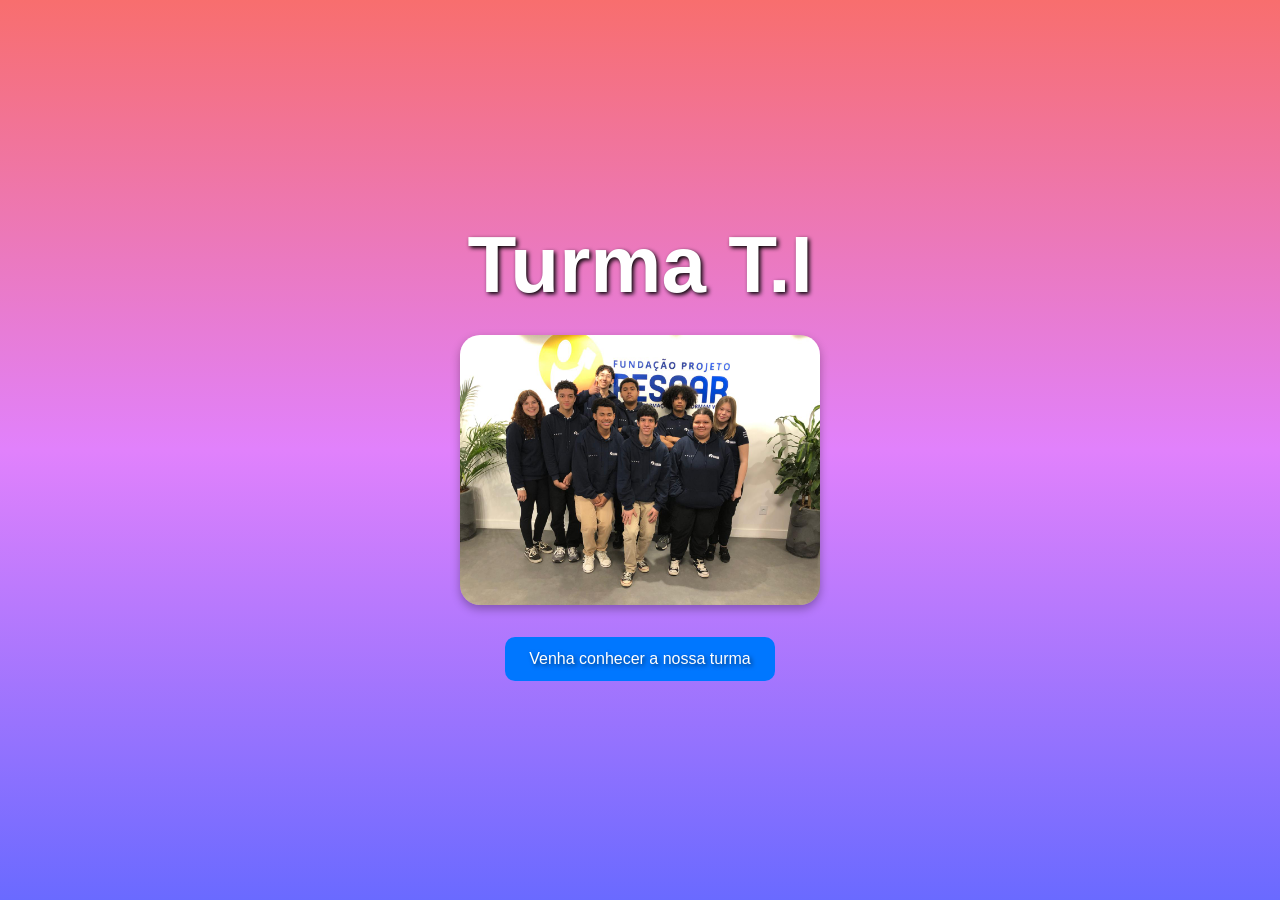
==== Programming/Gabriel/index.html @ c34b0b11 "Changed the font-size" ====
<!DOCTYPE html>
<html lang="pt-BR">
<head>
  <meta charset="UTF-8">
  <meta name="viewport" content="width=device-width, initial-scale=1.0">
  <title>Turma T.I</title>
  <style>
    * {
      margin: 0;
      padding: 0;
      box-sizing: border-box;
    }

    body {
      min-height: 100vh;
      background-image: linear-gradient(to bottom, rgb(248, 110, 110), rgb(225, 129, 252), rgb(106, 106, 255));
      display: flex;
      flex-direction: column;
      align-items: center;
      justify-content: center;
      font-family: Arial, sans-serif;
    }

    header h1 {
      color: white;
      text-shadow: 2px 2px 4px black;
      text-align: center;
      margin-bottom: 1.5rem;
      font-size: 5rem;
    }

    .img img {
      width: 90%;
      max-width: 400px;
      height: auto;
      border-radius: 20px;
      display: block;
      margin: 0 auto 2rem auto;
      box-shadow: 0 4px 10px rgba(0, 0, 0, 0.3);
    }

    button {
      background-color: #0077ff;
      color: white;
      text-shadow: 2px 2px 4px rgba(0, 0, 0, 0.5);
      border: none;
      padding: 0.8rem 1.5rem;
      font-size: 1rem;
      border-radius: 10px;
      cursor: pointer;
      transition: background 0.3s ease;
    }

    button:hover {
      background-color: #005fd1;
    }
    @media (max-width: 600px) {
      header h1 {
        font-size: 1.5rem;
      }

      button {
        width: 80%;
        font-size: 1rem;
      }
    }
  </style>
</head>
<body>
  <header>
    <h1>Turma T.I</h1>
  </header>

  <div class="img">
    <img src="Foto_turma.jpeg" alt="Foto da Turma T.I">
  </div>

  <button id="botao">Venha conhecer a nossa turma</button>
  <script>
    const botao = document.getElementById("botao");

    botao.addEventListener("click", function() {
     window.location.href = "https://www.google.com/";
    });
  </script>
</body>
</html>
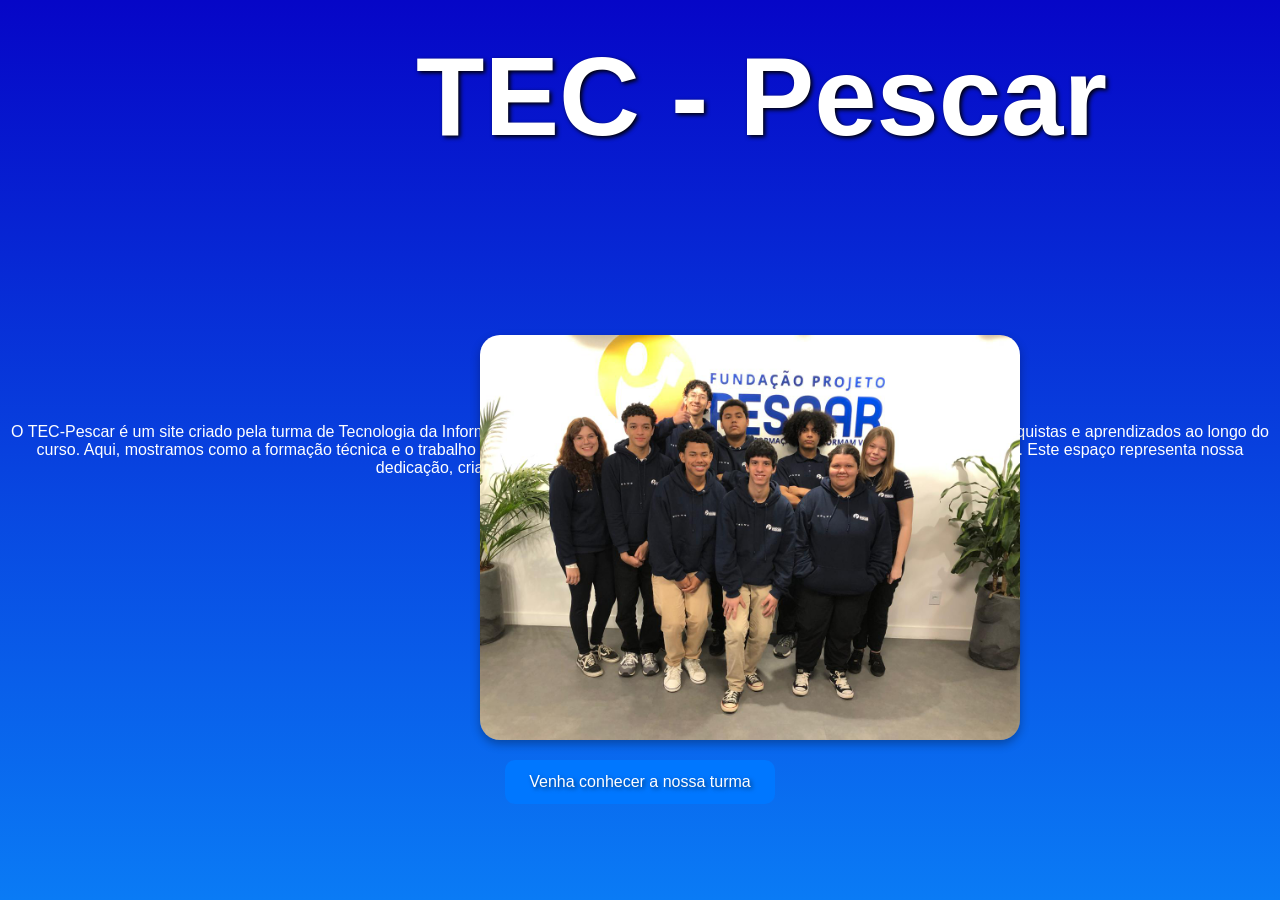
==== commit b75a631b: "Some updates" ====
--- a/Programming/Gabriel/index.html
+++ b/Programming/Gabriel/index.html
@@ -3,7 +3,8 @@
 <head>
   <meta charset="UTF-8">
   <meta name="viewport" content="width=device-width, initial-scale=1.0">
-  <title>Turma T.I</title>
+  <link id="link-dg2601" rel="icon" href="1a51d979a9bcc21c636eaf72c8ee776c531221d7.png">
+  <title>TEC-Pescar</title>
   <style>
     * {
       margin: 0;
@@ -13,7 +14,7 @@
 
     body {
       min-height: 100vh;
-      background-image: linear-gradient(to bottom, rgb(248, 110, 110), rgb(225, 129, 252), rgb(106, 106, 255));
+      background-image: linear-gradient(to bottom, #0606c7, #0a7bf5);
       display: flex;
       flex-direction: column;
       align-items: center;
@@ -23,15 +24,25 @@
 
     header h1 {
       color: white;
+      position: absolute;
       text-shadow: 2px 2px 4px black;
-      text-align: center;
+      left: 26rem;
       margin-bottom: 1.5rem;
-      font-size: 5rem;
+      font-size: 7rem;
+      top: 2rem;
+    }
+
+    p {
+        text-align: center;
+        color: white;
     }
 
     .img img {
-      width: 90%;
-      max-width: 400px;
+      width: 100%;
+      position: absolute;
+      bottom: 8rem;
+      left: 30rem;
+      max-width: 540px;
       height: auto;
       border-radius: 20px;
       display: block;
@@ -41,6 +52,8 @@
 
     button {
       background-color: #0077ff;
+      position: absolute;
+      bottom: 6rem;
       color: white;
       text-shadow: 2px 2px 4px rgba(0, 0, 0, 0.5);
       border: none;
@@ -68,13 +81,12 @@
 </head>
 <body>
   <header>
-    <h1>Turma T.I</h1>
+    <h1>TEC - Pescar</h1>
   </header>
-
+<p>O TEC-Pescar é um site criado pela turma de Tecnologia da Informação do Projeto Pescar, com o objetivo de apresentar nossa trajetória, conquistas e aprendizados ao longo do curso. Aqui, mostramos como a formação técnica e o trabalho em equipe podem transformar jovens em profissionais prontos para o futuro. Este espaço representa nossa dedicação, criatividade e o desejo de crescer juntos através da tecnologia.</p>
   <div class="img">
     <img src="Foto_turma.jpeg" alt="Foto da Turma T.I">
   </div>
-
   <button id="botao">Venha conhecer a nossa turma</button>
   <script>
     const botao = document.getElementById("botao");
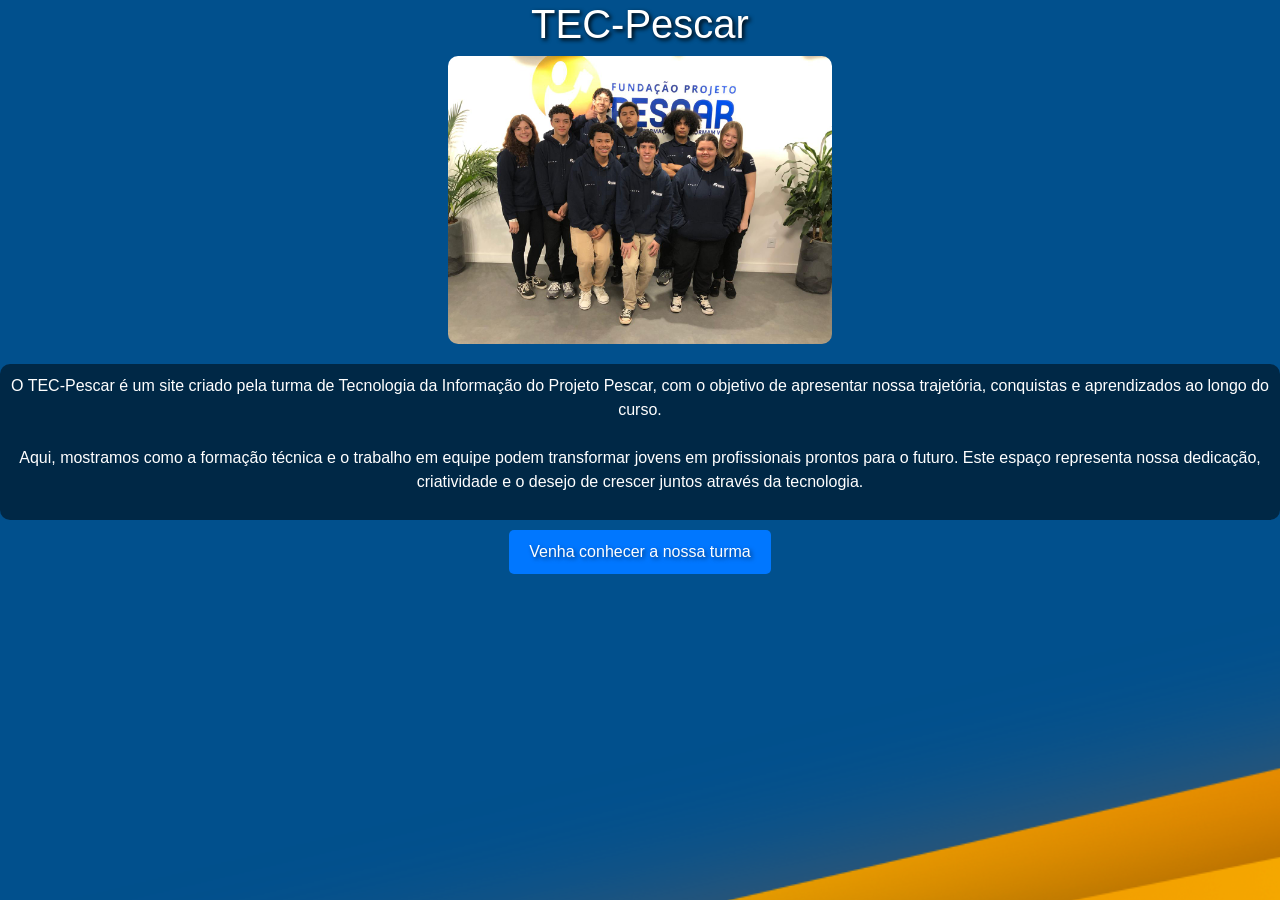
==== commit 5349b217: "Added bootstrap" ====
--- a/Programming/Gabriel/index.html
+++ b/Programming/Gabriel/index.html
@@ -1,99 +1,96 @@
-<!DOCTYPE html>
-<html lang="pt-BR">
-<head>
-  <meta charset="UTF-8">
-  <meta name="viewport" content="width=device-width, initial-scale=1.0">
-  <link id="link-dg2601" rel="icon" href="1a51d979a9bcc21c636eaf72c8ee776c531221d7.png">
-  <title>TEC-Pescar</title>
-  <style>
-    * {
+<!doctype html>
+<html lang="pt-br">
+  <head>
+    <!-- Meta tags Obrigatórias -->
+    <meta charset="utf-8">
+    <meta name="viewport" content="width=device-width, initial-scale=1, shrink-to-fit=no">
+
+    <!-- Bootstrap CSS -->
+    <link rel="stylesheet" href="https://maxcdn.bootstrapcdn.com/bootstrap/4.0.0/css/bootstrap.min.css" integrity="sha384-Gn5384xqQ1aoWXA+058RXPxPg6fy4IWvTNh0E263XmFcJlSAwiGgFAW/dAiS6JXm" crossorigin="anonymous">
+
+    <title>TEC - Pescar</title>
+    <style>
+    body {
       margin: 0;
-      padding: 0;
-      box-sizing: border-box;
-    }
-
-    body {
-      min-height: 100vh;
-      background-image: linear-gradient(to bottom, #0606c7, #0a7bf5);
       display: flex;
-      flex-direction: column;
+      flex-direction: column; 
+      justify-content: center;
       align-items: center;
-      justify-content: center;
+      background-image: url(background.png);
+      color: white;
       font-family: Arial, sans-serif;
     }
 
-    header h1 {
-      color: white;
-      position: absolute;
-      text-shadow: 2px 2px 4px black;
-      left: 26rem;
-      margin-bottom: 1.5rem;
-      font-size: 7rem;
-      top: 2rem;
+  h1 {
+    text-align: center;
+    text-shadow: 2px 2px 4px black;
+  }
+
+  p {
+    text-align: center;
+    padding: 10px;
+  }
+  
+  .description {
+    display: flex;
+    flex: 300 1 3;
+    border: 1vh;
+    border-radius: 10px;
+    background-color: rgba(0, 0, 0, 0.5);
+    font-family: Arial, sans-serif;
+  }
+  
+    .img img {
+      width: 30vw;
+      max-width: 100vw;
+      border-radius: 10px;
+      margin-bottom: 20px;
     }
 
-    p {
-        text-align: center;
-        color: white;
-    }
+@media screen and (max-width: 599px) {
+  .img {
+    max-height: 100px;
+  }
+}
 
-    .img img {
-      width: 100%;
-      position: absolute;
-      bottom: 8rem;
-      left: 30rem;
-      max-width: 540px;
-      height: auto;
-      border-radius: 20px;
-      display: block;
-      margin: 0 auto 2rem auto;
-      box-shadow: 0 4px 10px rgba(0, 0, 0, 0.3);
-    }
+@media screen and (max-width: 599px) {
+  .description {
+    max-height: 200x;
+  }
+}
 
     button {
       background-color: #0077ff;
-      position: absolute;
-      bottom: 6rem;
+      margin: 10px;
       color: white;
       text-shadow: 2px 2px 4px rgba(0, 0, 0, 0.5);
       border: none;
-      padding: 0.8rem 1.5rem;
-      font-size: 1rem;
-      border-radius: 10px;
+      padding: 10px 20px;
+      border-radius: 5px;
       cursor: pointer;
-      transition: background 0.3s ease;
     }
 
     button:hover {
       background-color: #005fd1;
     }
-    @media (max-width: 600px) {
-      header h1 {
-        font-size: 1.5rem;
-      }
+  </style>
+  </head>
+<body>
+  <h1>TEC-Pescar</h1>
 
-      button {
-        width: 80%;
-        font-size: 1rem;
-      }
-    }
-  </style>
-</head>
-<body>
-  <header>
-    <h1>TEC - Pescar</h1>
-  </header>
-<p>O TEC-Pescar é um site criado pela turma de Tecnologia da Informação do Projeto Pescar, com o objetivo de apresentar nossa trajetória, conquistas e aprendizados ao longo do curso. Aqui, mostramos como a formação técnica e o trabalho em equipe podem transformar jovens em profissionais prontos para o futuro. Este espaço representa nossa dedicação, criatividade e o desejo de crescer juntos através da tecnologia.</p>
   <div class="img">
-    <img src="Foto_turma.jpeg" alt="Foto da Turma T.I">
+    <img src="Foto_turma.jpeg" alt="Foto da turma">
+  </div>
+  <div class="description">
+  <p>  O TEC-Pescar é um site criado pela turma de Tecnologia da Informação do Projeto Pescar, com o objetivo de apresentar nossa trajetória, conquistas e aprendizados ao longo do curso.<br><br>  Aqui, mostramos como a formação técnica e o trabalho em equipe podem transformar jovens em profissionais prontos para o futuro. Este espaço representa nossa dedicação, criatividade e o desejo de crescer juntos através da tecnologia.</p>
   </div>
   <button id="botao">Venha conhecer a nossa turma</button>
-  <script>
-    const botao = document.getElementById("botao");
 
-    botao.addEventListener("click", function() {
-     window.location.href = "https://www.google.com/";
-    });
-  </script>
-</body>
+
+    <!-- JavaScript (Opcional) -->
+    <!-- jQuery primeiro, depois Popper.js, depois Bootstrap JS -->
+    <script src="https://code.jquery.com/jquery-3.3.1.slim.min.js" integrity="sha384-q8i/X+965DzO0rT7abK41JStQIAqVgRVzpbzo5smXKp4YfRvH+8abtTE1Pi6jizo" crossorigin="anonymous"></script>
+    <script src="https://cdnjs.cloudflare.com/ajax/libs/popper.js/1.12.9/umd/popper.min.js" integrity="sha384-ApNbgh9B+Y1QKtv3Rn7W3mgPxhU9K/ScQsAP7hUibX39j7fakFPskvXusvfa0b4Q" crossorigin="anonymous"></script>
+    <script src="https://maxcdn.bootstrapcdn.com/bootstrap/4.0.0/js/bootstrap.min.js" integrity="sha384-JZR6Spejh4U02d8jOt6vLEHfe/JQGiRRSQQxSfFWpi1MquVdAyjUar5+76PVCmYl" crossorigin="anonymous"></script>
+  </body>
 </html>
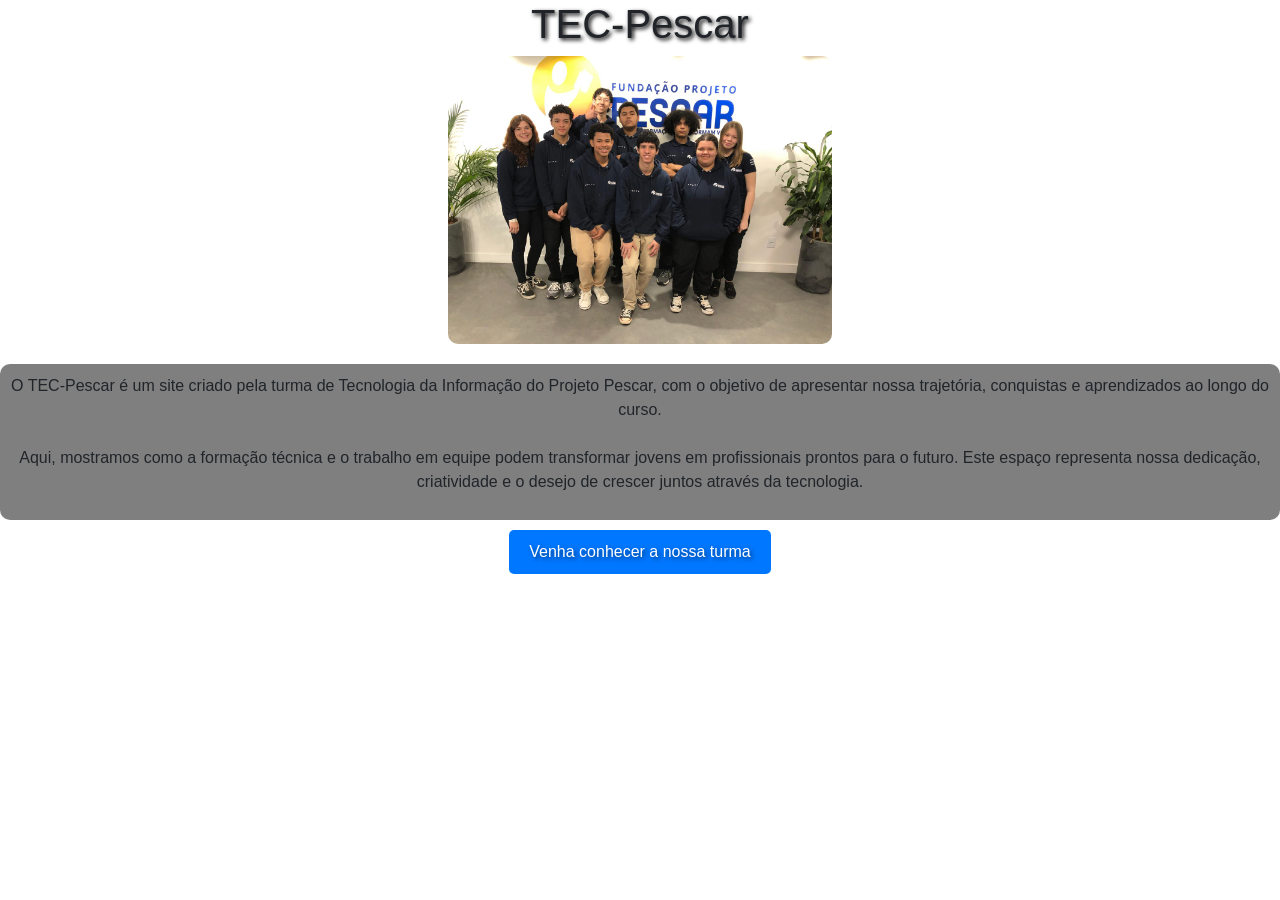
==== commit 0e10ad55: "update" ====
--- a/Programming/Gabriel/index.html
+++ b/Programming/Gabriel/index.html
@@ -1,11 +1,8 @@
 <!doctype html>
 <html lang="pt-br">
   <head>
-    <!-- Meta tags Obrigatórias -->
     <meta charset="utf-8">
     <meta name="viewport" content="width=device-width, initial-scale=1, shrink-to-fit=no">
-
-    <!-- Bootstrap CSS -->
     <link rel="stylesheet" href="https://maxcdn.bootstrapcdn.com/bootstrap/4.0.0/css/bootstrap.min.css" integrity="sha384-Gn5384xqQ1aoWXA+058RXPxPg6fy4IWvTNh0E263XmFcJlSAwiGgFAW/dAiS6JXm" crossorigin="anonymous">
 
     <title>TEC - Pescar</title>
@@ -16,7 +13,7 @@
       flex-direction: column; 
       justify-content: center;
       align-items: center;
-      background-image: url(background.png);
+      background-image: linear-gradient(to bottom, #01508d, #07518b, #105286)
       color: white;
       font-family: Arial, sans-serif;
     }
@@ -55,7 +52,7 @@
 
 @media screen and (max-width: 599px) {
   .description {
-    max-height: 200x;
+    max-height: 200px;
   }
 }
 
@@ -75,6 +72,11 @@
     }
   </style>
   </head>
+  <script>
+    function redirect() {
+      window.location = "..//Mateus/Turma.html"
+    }
+  </script> 
 <body>
   <h1>TEC-Pescar</h1>
 
@@ -84,11 +86,7 @@
   <div class="description">
   <p>  O TEC-Pescar é um site criado pela turma de Tecnologia da Informação do Projeto Pescar, com o objetivo de apresentar nossa trajetória, conquistas e aprendizados ao longo do curso.<br><br>  Aqui, mostramos como a formação técnica e o trabalho em equipe podem transformar jovens em profissionais prontos para o futuro. Este espaço representa nossa dedicação, criatividade e o desejo de crescer juntos através da tecnologia.</p>
   </div>
-  <button id="botao">Venha conhecer a nossa turma</button>
-
-
-    <!-- JavaScript (Opcional) -->
-    <!-- jQuery primeiro, depois Popper.js, depois Bootstrap JS -->
+  <button id="botao" onclick="redirect()">Venha conhecer a nossa turma</button>
     <script src="https://code.jquery.com/jquery-3.3.1.slim.min.js" integrity="sha384-q8i/X+965DzO0rT7abK41JStQIAqVgRVzpbzo5smXKp4YfRvH+8abtTE1Pi6jizo" crossorigin="anonymous"></script>
     <script src="https://cdnjs.cloudflare.com/ajax/libs/popper.js/1.12.9/umd/popper.min.js" integrity="sha384-ApNbgh9B+Y1QKtv3Rn7W3mgPxhU9K/ScQsAP7hUibX39j7fakFPskvXusvfa0b4Q" crossorigin="anonymous"></script>
     <script src="https://maxcdn.bootstrapcdn.com/bootstrap/4.0.0/js/bootstrap.min.js" integrity="sha384-JZR6Spejh4U02d8jOt6vLEHfe/JQGiRRSQQxSfFWpi1MquVdAyjUar5+76PVCmYl" crossorigin="anonymous"></script>
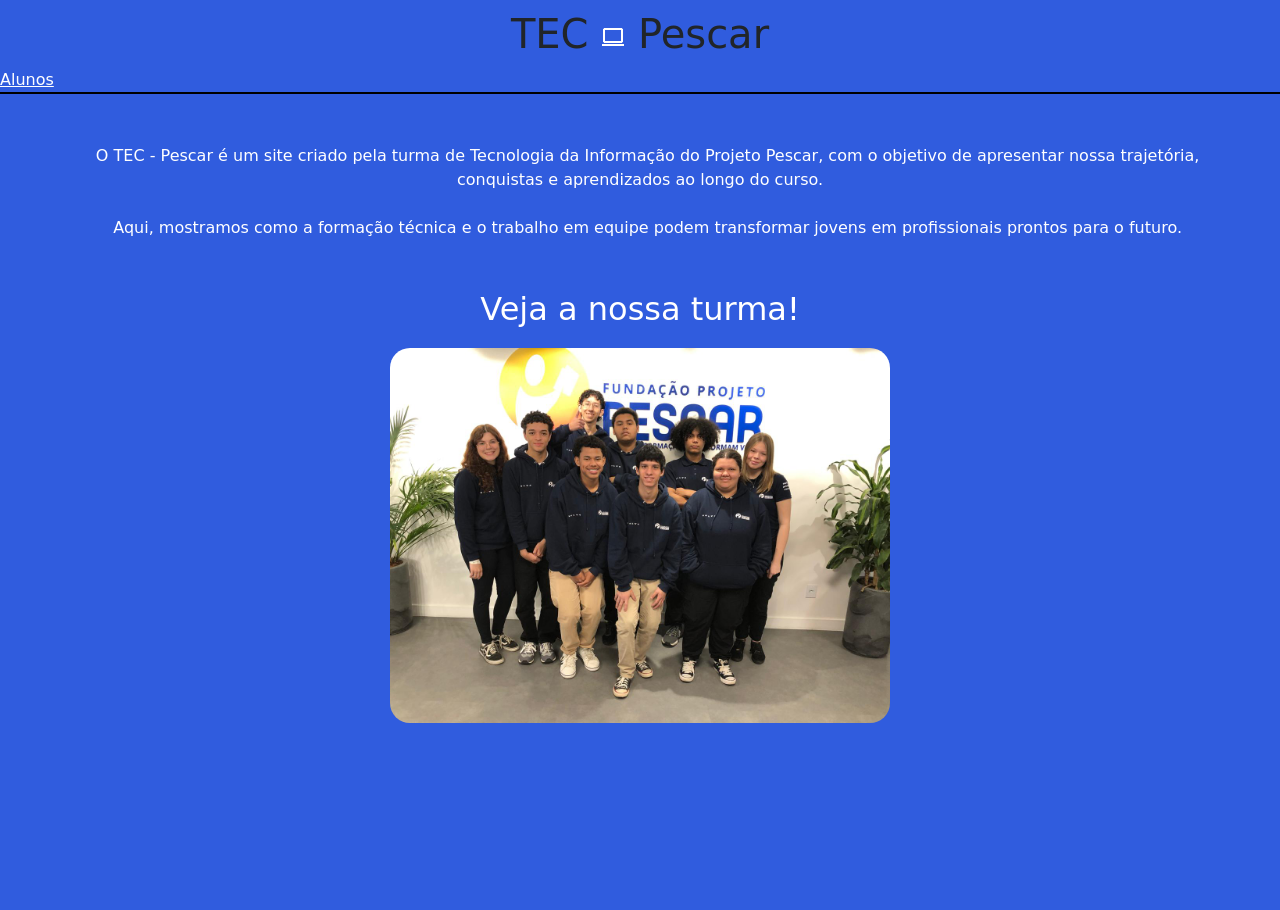
==== commit ed9fad57: "Editei alguns arquivos" ====
--- a/Programming/Gabriel/index.html
+++ b/Programming/Gabriel/index.html
@@ -1,94 +1,24 @@
-<!doctype html>
-<html lang="pt-br">
-  <head>
-    <meta charset="utf-8">
-    <meta name="viewport" content="width=device-width, initial-scale=1, shrink-to-fit=no">
-    <link rel="stylesheet" href="https://maxcdn.bootstrapcdn.com/bootstrap/4.0.0/css/bootstrap.min.css" integrity="sha384-Gn5384xqQ1aoWXA+058RXPxPg6fy4IWvTNh0E263XmFcJlSAwiGgFAW/dAiS6JXm" crossorigin="anonymous">
+<!DOCTYPE html>
+<html lang="pt-BR">
+<head>
+    <meta charset="UTF-8">
+    <meta name="viewport" content="width=device-width, initial-scale=1.0">
+    <title>TEC - Pescar</title>
+    <link href="https://cdn.jsdelivr.net/npm/bootstrap@5.3.8/dist/css/bootstrap.min.css" rel="stylesheet" integrity="sha384-sRIl4kxILFvY47J16cr9ZwB07vP4J8+LH7qKQnuqkuIAvNWLzeN8tE5YBujZqJLB" crossorigin="anonymous">
+    <link rel="stylesheet" href="style/style.css">
+</head>
+<body>
 
-    <title>TEC - Pescar</title>
-    <style>
-    body {
-      margin: 0;
-      display: flex;
-      flex-direction: column; 
-      justify-content: center;
-      align-items: center;
-      background-image: linear-gradient(to bottom, #01508d, #07518b, #105286)
-      color: white;
-      font-family: Arial, sans-serif;
-    }
+    <h1>TEC <img src="images/computer_24dp_FFFFFF_FILL0_wght400_GRAD0_opsz24.png"> Pescar</h1>
+    <a href="google.com">Alunos</a>
+    <div class="line">  </div>
+    <p>&nbsp; &nbsp;O TEC - Pescar é um site criado pela turma de Tecnologia da Informação do Projeto Pescar, com o objetivo de apresentar nossa trajetória, conquistas e aprendizados ao longo do curso.<br><br> &nbsp; &nbsp;Aqui, mostramos como a formação técnica e o trabalho em equipe podem transformar jovens em profissionais prontos para o futuro.</p>
 
-  h1 {
-    text-align: center;
-    text-shadow: 2px 2px 4px black;
-  }
+    <h2>Veja a nossa turma!</h2>
+    <div class="img_turma">
+    <img src="images/Foto_turma.jpeg" width="500px" style="border-radius: 20px;">
+    </div>
 
-  p {
-    text-align: center;
-    padding: 10px;
-  }
-  
-  .description {
-    display: flex;
-    flex: 300 1 3;
-    border: 1vh;
-    border-radius: 10px;
-    background-color: rgba(0, 0, 0, 0.5);
-    font-family: Arial, sans-serif;
-  }
-  
-    .img img {
-      width: 30vw;
-      max-width: 100vw;
-      border-radius: 10px;
-      margin-bottom: 20px;
-    }
-
-@media screen and (max-width: 599px) {
-  .img {
-    max-height: 100px;
-  }
-}
-
-@media screen and (max-width: 599px) {
-  .description {
-    max-height: 200px;
-  }
-}
-
-    button {
-      background-color: #0077ff;
-      margin: 10px;
-      color: white;
-      text-shadow: 2px 2px 4px rgba(0, 0, 0, 0.5);
-      border: none;
-      padding: 10px 20px;
-      border-radius: 5px;
-      cursor: pointer;
-    }
-
-    button:hover {
-      background-color: #005fd1;
-    }
-  </style>
-  </head>
-  <script>
-    function redirect() {
-      window.location = "..//Mateus/Turma.html"
-    }
-  </script> 
-<body>
-  <h1>TEC-Pescar</h1>
-
-  <div class="img">
-    <img src="Foto_turma.jpeg" alt="Foto da turma">
-  </div>
-  <div class="description">
-  <p>  O TEC-Pescar é um site criado pela turma de Tecnologia da Informação do Projeto Pescar, com o objetivo de apresentar nossa trajetória, conquistas e aprendizados ao longo do curso.<br><br>  Aqui, mostramos como a formação técnica e o trabalho em equipe podem transformar jovens em profissionais prontos para o futuro. Este espaço representa nossa dedicação, criatividade e o desejo de crescer juntos através da tecnologia.</p>
-  </div>
-  <button id="botao" onclick="redirect()">Venha conhecer a nossa turma</button>
-    <script src="https://code.jquery.com/jquery-3.3.1.slim.min.js" integrity="sha384-q8i/X+965DzO0rT7abK41JStQIAqVgRVzpbzo5smXKp4YfRvH+8abtTE1Pi6jizo" crossorigin="anonymous"></script>
-    <script src="https://cdnjs.cloudflare.com/ajax/libs/popper.js/1.12.9/umd/popper.min.js" integrity="sha384-ApNbgh9B+Y1QKtv3Rn7W3mgPxhU9K/ScQsAP7hUibX39j7fakFPskvXusvfa0b4Q" crossorigin="anonymous"></script>
-    <script src="https://maxcdn.bootstrapcdn.com/bootstrap/4.0.0/js/bootstrap.min.js" integrity="sha384-JZR6Spejh4U02d8jOt6vLEHfe/JQGiRRSQQxSfFWpi1MquVdAyjUar5+76PVCmYl" crossorigin="anonymous"></script>
-  </body>
-</html>+    <script src="js/script.js"></script>
+</body>
+</html>
--- a/Programming/Gabriel/style/style.css
+++ b/Programming/Gabriel/style/style.css
@@ -0,0 +1,37 @@
+body {
+          background-color: #305CDE;
+          min-height: 100vh;
+        }
+
+        .line {
+          border: 1px solid black;
+        }
+
+        h1 {
+          margin: 10px;
+          text-align: center;
+          color: wshite;
+        }
+
+        h2 {
+          text-align: center;
+          color: white;
+        }
+
+        p {
+          text-align: center;
+          margin: 50px;
+          color: white;
+          font-weight: 400;
+        }
+
+        .img_turma {
+          display: flex;
+          justify-content: center;
+          align-items: center;
+          margin: 20px;
+        }
+
+        a {
+          color: white;
+        }
